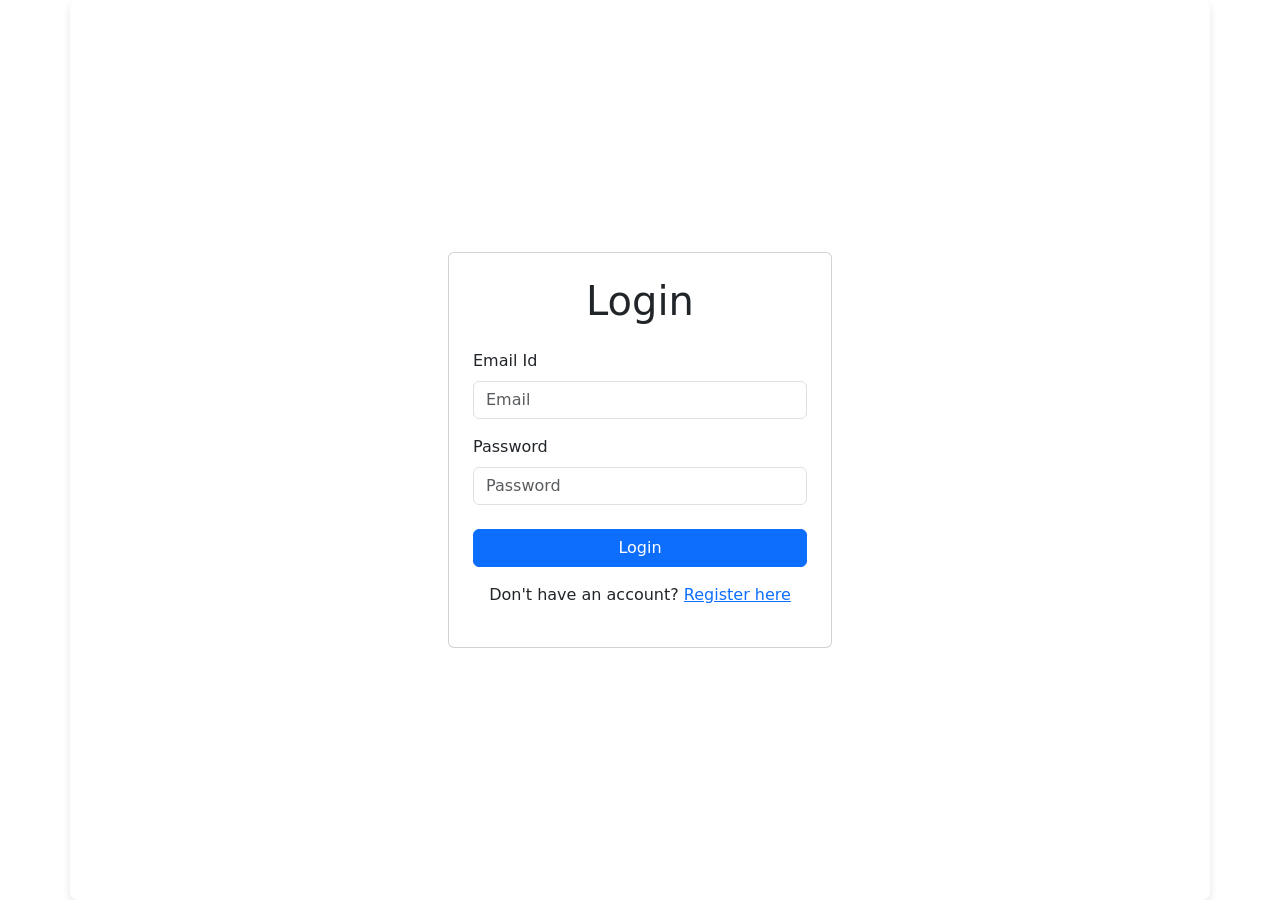
==== auth/login.html @ 455d4062 "First update" ====
<!DOCTYPE html>
<html lang="en">
  <head>
    <meta charset="UTF-8" />
    <meta name="viewport" content="width=device-width, initial-scale=1.0" />
    <title>Login</title>
    <link rel="stylesheet" href="../css/style.css" />
    <link
      href="https://cdn.jsdelivr.net/npm/bootstrap@5.3.3/dist/css/bootstrap.min.css"
      rel="stylesheet"
      integrity="sha384-QWTKZyjpPEjISv5WaRU9OFeRpok6YctnYmDr5pNlyT2bRjXh0JMhjY6hW+ALEwIH"
      crossorigin="anonymous"
    />
  </head>
  <body>
    <div
      class="container d-flex justify-content-center align-items-center vh-100"
    >
      <div class="card p-4" style="width: 24rem">
        <h1 class="text-center mb-4">Login</h1>
        <form id="loginForm">
          <div class="form-group">
            <label for="email" class="form-label text-start d-block"
              >Email Id</label
            >
            <input
              type="email"
              class="form-control"
              id="email"
              placeholder="Email"
              required
            />
          </div>
          <div class="form-group mt-3">
            <label for="password" class="form-label text-start d-block"
              >Password</label
            >
            <input
              type="password"
              class="form-control"
              id="password"
              placeholder="Password"
              required
            />
          </div>
          <button type="submit" class="btn btn-primary w-100 mt-4">
            Login
          </button>
        </form>
        <p class="text-center mt-3">
          Don't have an account? <a href="register.html">Register here</a>
        </p>
      </div>
    </div>
    <script src="../js/auth.js"></script>
    <script
      src="https://cdn.jsdelivr.net/npm/bootstrap@5.3.3/dist/js/bootstrap.bundle.min.js"
      integrity="sha384-YvpcrYf0tY3lHB60NNkmXc5s9fDVZLESaAA55NDzOxhy9GkcIdslK1eN7N6jIeHz"
      crossorigin="anonymous"
    ></script>
  </body>
</html>
---- css/style.css ----
body {
    font-family: Arial, sans-serif;
    display: flex;
    justify-content: center;
    align-items: center;
    height: 100vh;
    margin: 0;
    background-color: #f4f4f9;
  }
  
  .container {
    text-align: center;
    background: white;
    padding: 2rem;
    border-radius: 8px;
    box-shadow: 0 4px 8px rgba(0, 0, 0, 0.1);
    width: 100%;
    max-width: 400px;
  }
  
  input {
    width: 100%;
    border: 1px solid #ddd;
    border-radius: 5px;
    margin:20px;
    padding: auto;
  }
  
  button {
    padding: 0.75rem 1.5rem;
    background-color: #007bff;
    color: white;
    border: none;
    border-radius: 4px;
    cursor: pointer;
  }
  
  button:hover {
    background-color: #0056b3;
  }
  
  p {
    margin-top: 1rem;
  }
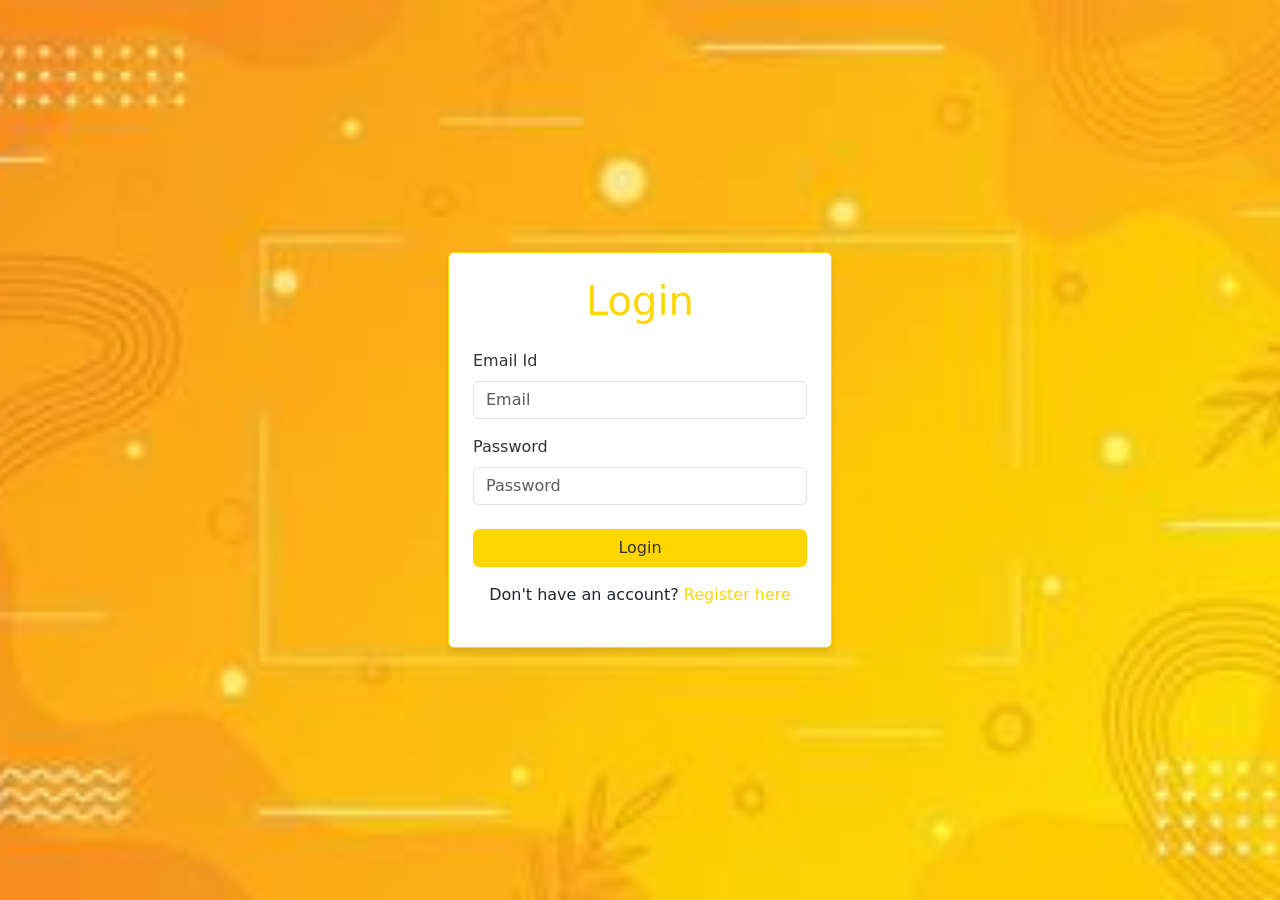
==== commit f4ff9a7d: "Event services update" ====
--- a/auth/login.html
+++ b/auth/login.html
@@ -1,4 +1,4 @@
-<!DOCTYPE html>
+<!-- <!DOCTYPE html>
 <html lang="en">
   <head>
     <meta charset="UTF-8" />
@@ -59,4 +59,102 @@
       crossorigin="anonymous"
     ></script>
   </body>
+</html> -->
+
+
+<!DOCTYPE html>
+<html lang="en">
+  <head>
+    <meta charset="UTF-8" />
+    <meta name="viewport" content="width=device-width, initial-scale=1.0" />
+    <title>Login</title>
+    <link rel="stylesheet" href="../css/style.css" />
+    <link
+      href="https://cdn.jsdelivr.net/npm/bootstrap@5.3.3/dist/css/bootstrap.min.css"
+      rel="stylesheet"
+      integrity="sha384-QWTKZyjpPEjISv5WaRU9OFeRpok6YctnYmDr5pNlyT2bRjXh0JMhjY6hW+ALEwIH"
+      crossorigin="anonymous"
+    />
+    <style>
+      /* Custom Gold Theme */
+      body {
+        background-color: #f5f5f5; /* Light background for contrast */
+        color: #333; /* Dark text for readability */
+      }
+      .card {
+        border: 1px solid #ffd700; /* Gold border for the card */
+        box-shadow: 0px 4px 6px rgba(0, 0, 0, 0.1);
+      }
+      h1 {
+        color: #ffd700; /* Gold color for the heading */
+      }
+      .form-label {
+        color: #333; /* Dark color for labels */
+      }
+      .btn-primary {
+        background-color: #ffd700;
+        border-color: #ffd700;
+        color: #333; /* Dark text for button contrast */
+      }
+      .btn-primary:hover {
+        background-color: #e6c200; /* Slightly darker gold on hover */
+        border-color: #e6c200;
+      }
+      a {
+        color: #ffd700; /* Gold color for links */
+        text-decoration: none;
+      }
+      a:hover {
+        color: #e6c200; /* Slightly darker gold on hover */
+      }
+    </style>
+  </head>
+  <body>
+    <div
+      class="container d-flex justify-content-center align-items-center vh-100"
+    >
+      <div class="card p-4" style="width: 24rem">
+        <h1 class="text-center mb-4">Login</h1>
+        <form id="loginForm">
+          <div class="form-group">
+            <label for="email" class="form-label text-start d-block"
+              >Email Id</label
+            >
+            <input
+              type="email"
+              class="form-control"
+              id="email"
+              placeholder="Email"
+              required
+            />
+          </div>
+          <div class="form-group mt-3">
+            <label for="password" class="form-label text-start d-block"
+              >Password</label
+            >
+            <input
+              type="password"
+              class="form-control"
+              id="password"
+              placeholder="Password"
+              required
+            />
+          </div>
+          <button type="submit" class="btn btn-primary w-100 mt-4">
+            Login
+          </button>
+        </form>
+        <p class="text-center mt-3">
+          Don't have an account? <a href="register.html">Register here</a>
+        </p>
+      </div>
+    </div>
+    <script src="../js/auth.js"></script>
+    <script
+      src="https://cdn.jsdelivr.net/npm/bootstrap@5.3.3/dist/js/bootstrap.bundle.min.js"
+      integrity="sha384-YvpcrYf0tY3lHB60NNkmXc5s9fDVZLESaAA55NDzOxhy9GkcIdslK1eN7N6jIeHz"
+      crossorigin="anonymous"
+    ></script>
+  </body>
 </html>
+
--- a/css/style.css
+++ b/css/style.css
@@ -1,45 +1,8 @@
 body {
-    font-family: Arial, sans-serif;
-    display: flex;
-    justify-content: center;
-    align-items: center;
-    height: 100vh;
-    margin: 0;
-    background-color: #f4f4f9;
+  background-image: url('../assets/bakimg2.jpg');
+  background-repeat: no-repeat;
+  background-size: cover;
+  background-position: center;
   }
   
-  .container {
-    text-align: center;
-    background: white;
-    padding: 2rem;
-    border-radius: 8px;
-    box-shadow: 0 4px 8px rgba(0, 0, 0, 0.1);
-    width: 100%;
-    max-width: 400px;
-  }
-  
-  input {
-    width: 100%;
-    border: 1px solid #ddd;
-    border-radius: 5px;
-    margin:20px;
-    padding: auto;
-  }
-  
-  button {
-    padding: 0.75rem 1.5rem;
-    background-color: #007bff;
-    color: white;
-    border: none;
-    border-radius: 4px;
-    cursor: pointer;
-  }
-  
-  button:hover {
-    background-color: #0056b3;
-  }
-  
-  p {
-    margin-top: 1rem;
-  }
   
--- a/css/style.css
+++ b/css/style.css
@@ -1,45 +1,8 @@
 body {
-    font-family: Arial, sans-serif;
-    display: flex;
-    justify-content: center;
-    align-items: center;
-    height: 100vh;
-    margin: 0;
-    background-color: #f4f4f9;
+  background-image: url('../assets/bakimg2.jpg');
+  background-repeat: no-repeat;
+  background-size: cover;
+  background-position: center;
   }
   
-  .container {
-    text-align: center;
-    background: white;
-    padding: 2rem;
-    border-radius: 8px;
-    box-shadow: 0 4px 8px rgba(0, 0, 0, 0.1);
-    width: 100%;
-    max-width: 400px;
-  }
-  
-  input {
-    width: 100%;
-    border: 1px solid #ddd;
-    border-radius: 5px;
-    margin:20px;
-    padding: auto;
-  }
-  
-  button {
-    padding: 0.75rem 1.5rem;
-    background-color: #007bff;
-    color: white;
-    border: none;
-    border-radius: 4px;
-    cursor: pointer;
-  }
-  
-  button:hover {
-    background-color: #0056b3;
-  }
-  
-  p {
-    margin-top: 1rem;
-  }
   
